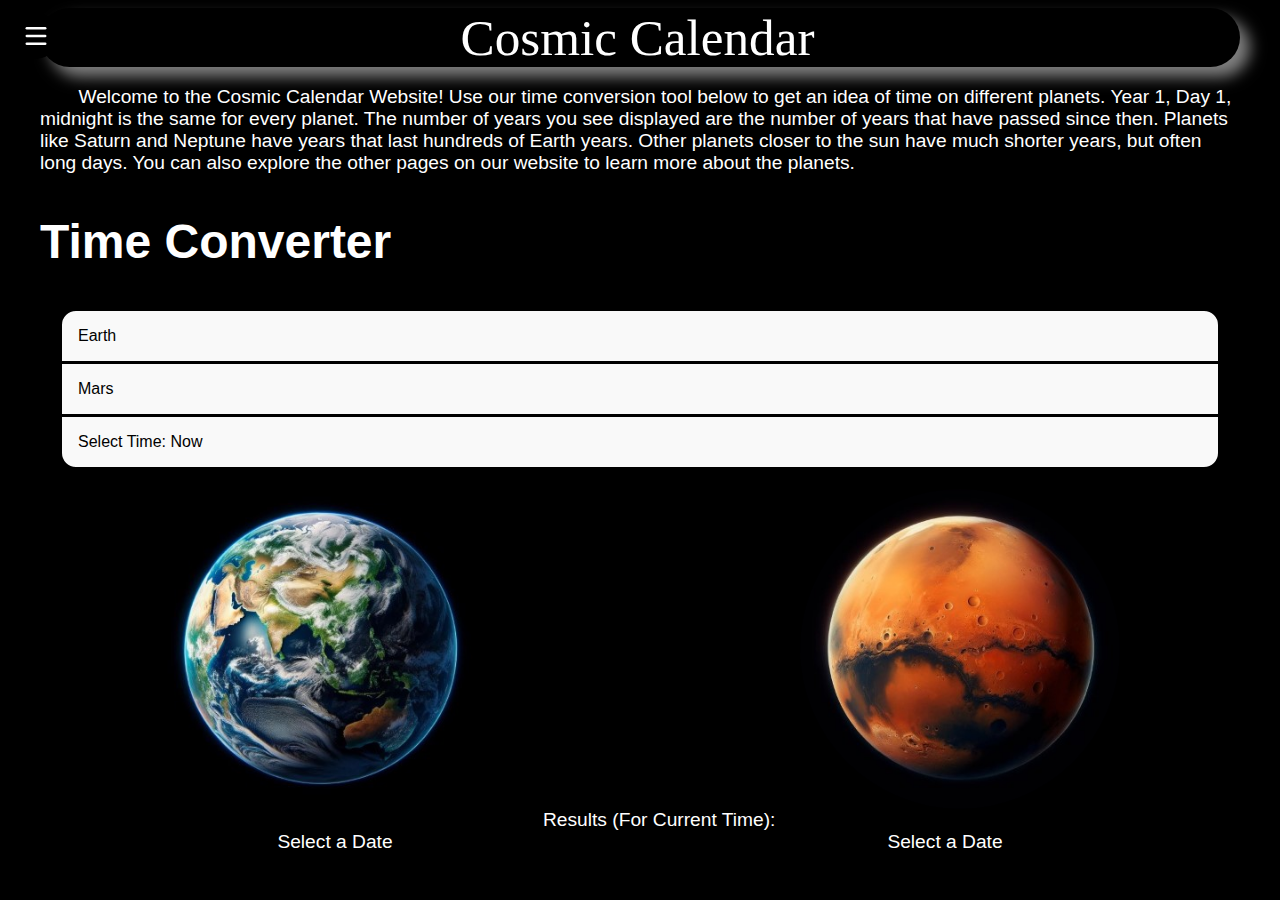
==== index.html @ 589121d9 "Fixed some CSS on index" ====
<!DOCTYPE html>
<html>

<head>
    <meta charset="utf-8">
    <title>Cosmic Calendar</title>
    <meta name="description" content="What a lovely website">
    <meta name="viewport" content="width=device-width, initial-scale=1">
    <link rel="stylesheet" href="src/css/styles.css">
    <link rel="stylesheet" href="src/css/index.css">
    <link href="src/assets/img/favicon.png" rel="icon">
</head>

<body>

    <div class="navbar" id="navbar">
        <svg class="hamRotate180 ham hamburger" id="hamburger" viewBox="0 0 100 100" width="80"
            onclick="this.classList.toggle('active')">
            <path class="line top"
                d="m 30,33 h 40 c 0,0 8.5,-0.68551 8.5,10.375 0,8.292653 -6.122707,9.002293 -8.5,6.625 l -11.071429,-11.071429" />
            <path class="line middle" d="m 70,50 h -40" />
            <path class="line bottom"
                d="m 30,67 h 40 c 0,0 8.5,0.68551 8.5,-10.375 0,-8.292653 -6.122707,-9.002293 -8.5,-6.625 l -11.071429,11.071429" />
        </svg>
        <ul class="menu" id="menu">
            <li><a href="src/pages/about-us.html">About Us</a></li>
            <li><a href="src/pages/Dash.html">Dashboard</a></li>
            <li><a href="src/pages/planet-history.html">Planet History</a></li>
        </ul>
    </div>

    <div class="title">
        Cosmic Calendar
    </div>

    <div class="info">
        <p>
            Welcome to the Cosmic Calendar Website! Use our time conversion tool below to get an idea of time on
            different planets. Year 1, Day 1, midnight is the same for every planet. The number of years you see
            displayed are the number of years that have passed since then. Planets like Saturn and Neptune have years
            that last hundreds of Earth years. Other planets closer to the sun have much shorter years, but often long
            days. You can also explore the other pages on our website to learn more about the planets.
        </p>
    </div>

    <h2 class="headers">Time Converter</h2>
    <div class="convertform">
        <div class="dropdown-container" id="dropdown-container1">
            <button class="dropdown-button" id="dropdownbtn1">Select Planet 1</button>
        </div>
        <div class="dropdown-container" id="dropdown-container2">
            <button class="dropdown-button" id="dropdownbtn2">Select Planet 2</button>
        </div>
        <div class="dropdown-container" id="dropdown-container3">
            <button class="dropdown-button" id="dropdownbtn3">Select Time: Now</button>
        </div>
    </div>

    <div class="planet-pics">
        <img src="./assets/planet_pictures/earth.png" alt="earth" class="planet-image" id="planetpic1">
        <img src="./assets/planet_pictures/earth.png" alt="earth" class="planet-image" id="planetpic2">
    </div>
    
    <div class="info center-text">Results (For Current Time):</div>
    <div class="results dropdown-container" id="results">
        <div class="info-notab" id="result1">Select a Date</div>
        <div class="info-notab" id="result2">Select a Date</div>
    </div>


    <div id="dropdown-content1" class="dropdown-modal">
        <div class="dropdown-content">
            <img src="./src/assets/planet pictures/mercury.png" alt="">
            <label>Mercury</label>
        </div>
        <div class="dropdown-content">
            <img src="./src/assets/planet pictures/venus.png" alt="">
            <label>Venus</label>
        </div>
        <div class="dropdown-content">
            <img src="./src/assets/planet pictures/earth.png" alt="">
            <label>Earth</label>
        </div>
        <div class="dropdown-content">
            <img src="./src/assets/planet pictures/mars.png" alt="">
            <label>Mars</label>
        </div>
        <div class="dropdown-content">
            <img src="./src/assets/planet pictures/jupiter.png" alt="">
            <label>Jupiter</label>
        </div>
        <div class="dropdown-content">
            <img src="./src/assets/planet pictures/saturn.png" alt="">
            <label>Saturn</label>
        </div>
        <div class="dropdown-content">
            <img src="./src/assets/planet pictures/uranus.png" alt="">
            <label>Uranus</label>
        </div>
        <div class="dropdown-content">
            <img src="./src/assets/planet pictures/venus.png" alt="">
            <label>neptune</label>
        </div>
        
    </div>
    <div id="dropdown-content2" class="dropdown-modal">
        <div class="dropdown-content">
            <img src="./src/assets/planet pictures/mercury.png" alt="">
            <label>Mercury</label>
        </div>
        <div class="dropdown-content">
            <img src="./src/assets/planet pictures/venus.png" alt="">
            <label>Venus</label>
        </div>
        <div class="dropdown-content">
            <img src="./src/assets/planet pictures/earth.png" alt="">
            <label>Earth</label>
        </div>
        <div class="dropdown-content">
            <img src="./src/assets/planet pictures/mars.png" alt="">
            <label>Mars</label>
        </div>
        <div class="dropdown-content">
            <img src="./src/assets/planet pictures/jupiter.png" alt="">
            <label>Jupiter</label>
        </div>
        <div class="dropdown-content">
            <img src="./src/assets/planet pictures/saturn.png" alt="">
            <label>Saturn</label>
        </div>
        <div class="dropdown-content">
            <img src="./src/assets/planet pictures/uranus.png" alt="">
            <label>Uranus</label>
        </div>
        <div class="dropdown-content">
            <img src="./src/assets/planet pictures/venus.png" alt="">
            <label>neptune</label>
        </div>
        
    </div>
    <div id="dropdown-content3" class="dropdown-modal">
        <div>
            <button id="now">Now</button>
        </div>
        <div>
            <input type="datetime-local" name="" id="date">
        </div>
        <div>
            <button id="check">&check;</button>
        </div>
    </div>

    <script src="src/js/ConvertForm.js" async defer></script>
    <script src="src/js/main.js" async defer></script>
</body>

</html>
---- src/css/styles.css ----
/*
ROOT STYLESHEET
*/

/*Define Font Families*/

@font-face {
  font-family: "Chopsic";
  src: url("../assets/fonts/Chopsic-K6Dp.ttf") format("truetype");
  font-weight: normal;
  font-style: normal;
  color: white;
}

/*Font Styles*/

body {
  padding-left: 2rem;
  padding-right: 2rem;
  background-color: #000000;
  color: white;
}

h2 {
  font-family: "Trebuchet MS", "Lucida Sans Unicode", "Lucida Grande",
    "Lucida Sans", Arial, sans-serif;
  font-weight: bold;
  font-size: 3rem;
}

.center-text {
  text-align: center;
}

.title {
  font-family: "Chopsic";
  color: white;
  background-color: black;
  font-size: clamp(50px, 4vw, 100px);
  text-align: center;
  padding-left: 10px;
  padding-right: 15px;
  border-radius: 1em;
  box-shadow: 10px 10px 15px 0px gray;
  min-height: 50px;
}

.info {
  font-family: "Trebuchet MS", "Lucida Sans Unicode", "Lucida Grande",
    "Lucida Sans", Arial, sans-serif;
  text-indent: 2em;
  font-size: clamp(12px, 1.5vw, 30px);
  color: white;
}

.info-notab {
  font-family: "Trebuchet MS", "Lucida Sans Unicode", "Lucida Grande",
    "Lucida Sans", Arial, sans-serif;
  font-size: clamp(12px, 1.5vw, 30px);
  color: white;
}

/*Navigation Menu CSS*/

.navbar {
  position: fixed;
  width: 46px;
  margin: clamp(calc(10px - 8px), calc(1vw - 8px), calc(20px - 8px)) 0px 0px
    clamp(calc(10px - 40px), calc(1vw - 40px), calc(20px - 40px));
  transition: width 1s ease-in-out, max-width 1s ease-in-out,
    background-color 0s ease-in-out;
  max-width: 46px;
  overflow: hidden;
  background-color: transparent;
  border-radius: 10em;
  z-index: 200;
}

.navbar.menu-active {
  width: fit-content;
  max-width: 100vw;
  background-color: #000000;
  border-radius: 10em;
}

.hamburger {
  position: absolute;
  background-color: black;
  width: 46px;
  border-radius: 10em;
  cursor: pointer;
  z-index: 202;

  /*Ham to Arrow transition stuff*/
  -webkit-tap-highlight-color: transparent;
  transition: transform 400ms;
  -moz-user-select: none;
  -webkit-user-select: none;
  -ms-user-select: none;
  user-select: none;
}

.hamRotate.active {
  transform: rotate(45deg);
}

.hamRotate180.active {
  transform: rotate(180deg);
}

.line {
  fill: none;
  transition: stroke-dasharray 400ms, stroke-dashoffset 400ms;
  stroke: #fff;
  stroke-width: 5.5;
  stroke-linecap: round;
}
.ham .top {
  stroke-dasharray: 40 82;
}

.ham .bottom {
  stroke-dasharray: 40 82;
}

.ham.active .top {
  stroke-dasharray: 14 82;
  stroke-dashoffset: -72px;
}

.ham.active .bottom {
  stroke-dasharray: 14 82;
  stroke-dashoffset: -72px;
}

.hamburger:hover {
  cursor: pointer;
  filter: invert(100);
}

.menu {
  display: flex;
  list-style: none;
  text-wrap: nowrap;
  text-overflow: clip;
  font-family: "Trebuchet MS", "Lucida Sans Unicode", "Lucida Grande",
    "Lucida Sans", Arial, sans-serif;
  gap: 1rem;
  margin: 14px;
  margin-left: 60px;
  padding: 0;
  z-index: 201;
  transition: transform 1s ease-in-out, visibility 0s;
  transform: translateX(-100%);
  overflow: hidden;
  visibility: hidden;
}

.menu li a {
  color: white;
  text-decoration: none;
}

.menu li a:hover {
  transition: 500ms;
  color: #00bcd4;
}

.menu.active {
  transition: transform 1s ease-in-out, visibility 0s;
  transform: translateX(0);
  visibility: visible;
}

@media screen and (max-width: 800px) {
  
  h2 {
    font-size: 2rem;
  }
  .title {
    font-size: clamp(30px, 3vw, 100px);
    min-height: 0px;
  }
}
---- src/css/index.css ----
/*CONVERT FORM CSS*/
/* Center the heading and form elements */
.convertform {
    display: flex;
    flex-direction: column;
    align-items: center;
    margin: 20px;
}

/* Style the button */
.calc {
    margin: 15px 0;
    padding: 10px 20px;
    font-size: 16px;
    cursor: pointer;
}

/* Custom Dropdown Menu CSS */

.dropdown-button {
  background-color: #f9f9f9;
  color: black;
  padding: 16px;
  font-size: 16px;
  border: none;
  cursor: pointer;
  width: 100%;
  text-align: left;
  border: #000 solid 2px;
}

.dropdown-modal {
  display: none; /* Ensure only one display property is applied */
  grid-template-columns: repeat(3, 1fr);
  gap: 1rem;
  width: 70%;
  top: 25%;
  background-color: rgb(21, 21, 21);
  padding: 5%;
  
  border-radius: 1em;
  left: 50%; /* Center horizontally */
  transform: translateX(-50%); /* Center horizontally */
  position: fixed;
  justify-items: center; /* Center the columns horizontally */
}

.dropdown-content {
  background-color: #000;
  min-width: 60px;
  max-width: 70px;
  border: #fff;
  border-width: 2px;
  box-shadow: 0px 8px 16px 0px rgba(0,0,0,0.2);
  z-index: 1;
  /* grid-template-columns: repeat(3, 1fr); */
  padding: 1rem;
  border-radius: 15%;

  /* Position the stuff inside the dropdown content in the center */
  display: flex;
  flex-direction: column;
  justify-content: center;
  align-items: center;
  gap: 1rem;
  text-align: center;
  margin: 0;
  transition:0.2s;
}

.dropdown-content img {
  width: 50px;
  height: 50px;
  border-radius: 50%;
}

.dropdown-content:hover {
  transform: scale(1.1);
  border-color: #00bcd4;
  border-width: 2px;
  border-style: solid;
}

.dropdown-content label {
  margin: -10px;
  color: white;
    
}

.planet-image {
  width: 100%;
  height: 100%;
  border-radius: 50%;

}

.planet-pics {
  display: flex;
  /* space between the images */
  justify-content: space-between;
  padding-left: 10%;
  padding-right:10%;
}

#dropdownbtn1 {
  border-radius: 1em 1em 0 0;
  border-bottom: 1px solid black; 
  transition:0.2s;
}

#dropdownbtn1:hover {
  border-radius:0px;
}

#dropdown-content3 {
  display: none;
}

/*
#dropdownbtn2:hover {
  border-radius:0px;
}

*/

#dropdownbtn3 {
  border-radius: 0 0 1em 1em;
  border-top: 1px solid black;
  transition:0.2s;
}

#dropdownbtn3:hover {
  border-radius:0px;
}

/* Layout for the dropdowns */
.dropdown-container {
    position: relative;
    display: flex;
    justify-content: space-around; /* Spread dropdowns equally */
    width: 100%; /* Ensure dropdowns take full width */
    gap: 20px;
}

/* Ensure each dropdown is aligned properly */
.dropdown-container div {
    display: flex;
    flex-direction: column;
    align-items: center;
}

/* Style the images */
#planetpic1, #planetpic2 {
    width: 25vw;
}

/* Media query for smaller screens */
@media screen and (max-width: 800px) {
    /* Stack the dropdowns in one column */
    .dropdown-container {
        flex-direction: column;
        align-items: center;
        gap: 15px; /* Adjust the gap for stacked items */
    }

    #planetpic1, #planetpic2 {
        width: 60vw; /* Adjust image size for small screens */
    }
}
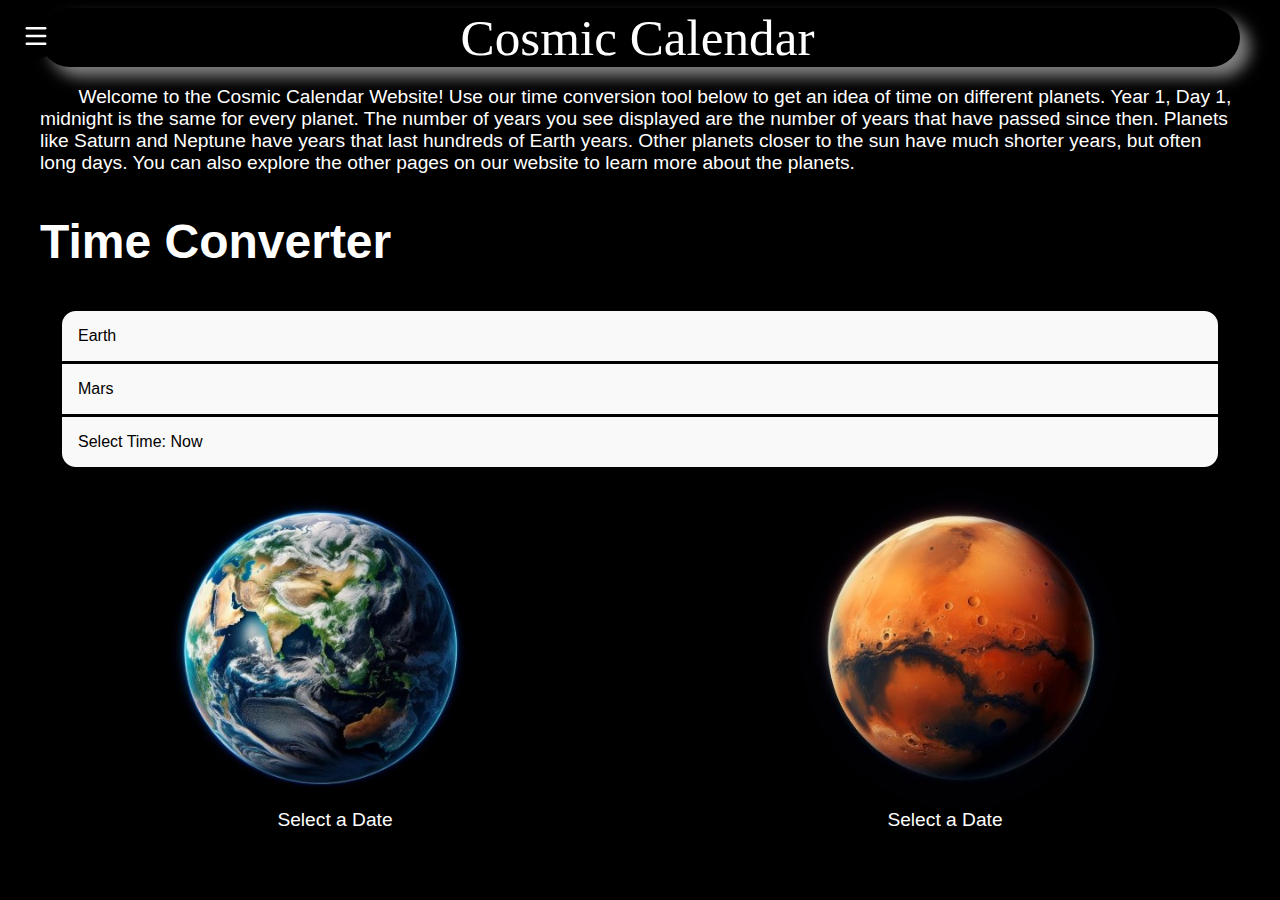
==== commit d0e32d5f: "fixed Neptune name and image" ====
--- a/index.html
+++ b/index.html
@@ -61,7 +61,6 @@
         <img src="./assets/planet_pictures/earth.png" alt="earth" class="planet-image" id="planetpic2">
     </div>
     
-    <div class="info center-text">Results (For Current Time):</div>
     <div class="results dropdown-container" id="results">
         <div class="info-notab" id="result1">Select a Date</div>
         <div class="info-notab" id="result2">Select a Date</div>
@@ -98,8 +97,8 @@
             <label>Uranus</label>
         </div>
         <div class="dropdown-content">
-            <img src="./src/assets/planet pictures/venus.png" alt="">
-            <label>neptune</label>
+            <img src="./src/assets/planet pictures/neptune.png" alt="">
+            <label>Neptune</label>
         </div>
         
     </div>
@@ -133,8 +132,8 @@
             <label>Uranus</label>
         </div>
         <div class="dropdown-content">
-            <img src="./src/assets/planet pictures/venus.png" alt="">
-            <label>neptune</label>
+            <img src="./src/assets/planet pictures/neptune.png" alt="">
+            <label>Neptune</label>
         </div>
         
     </div>
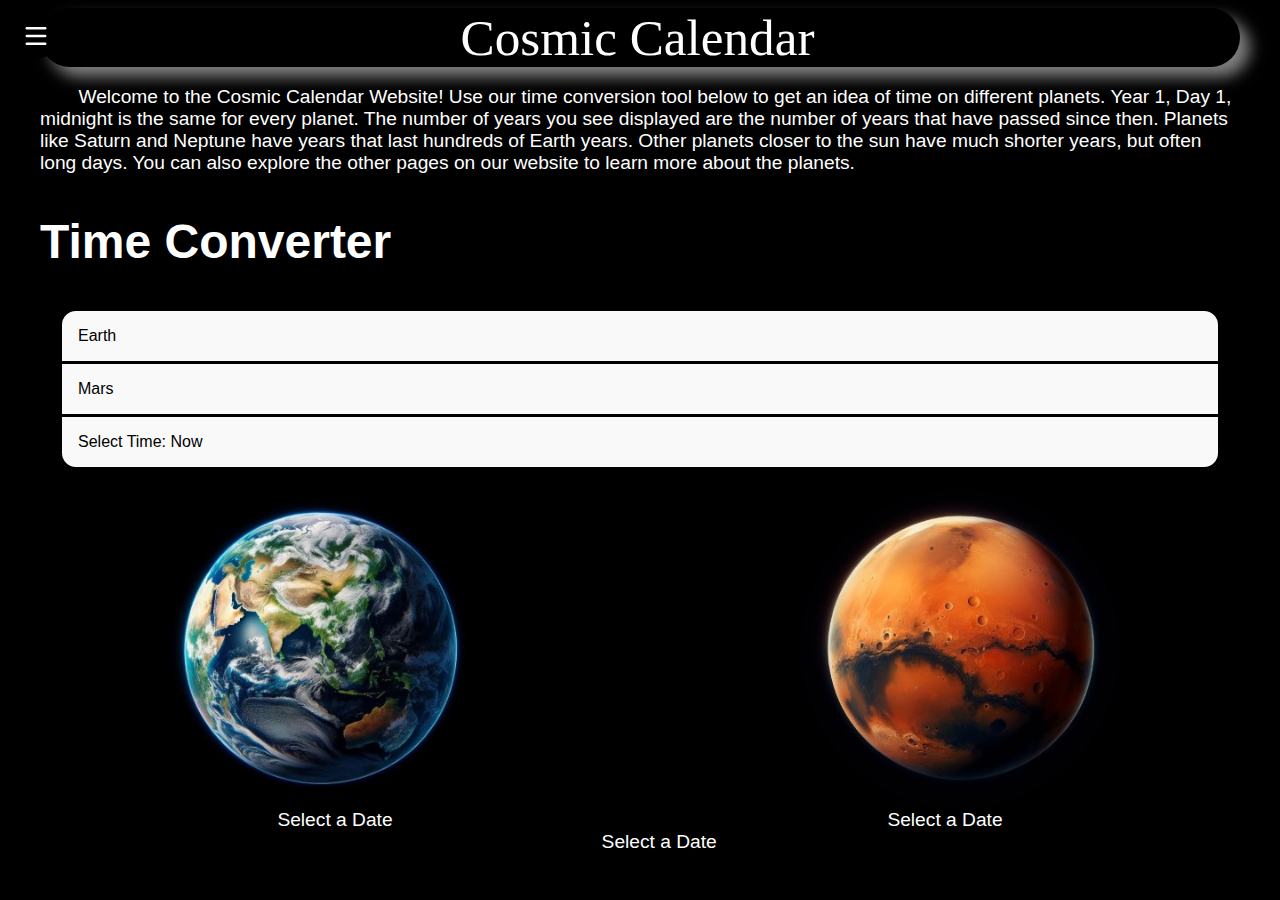
==== commit 4ce47bb4: "worked on distance calculations" ====
--- a/index.html
+++ b/index.html
@@ -65,6 +65,9 @@
         <div class="info-notab" id="result1">Select a Date</div>
         <div class="info-notab" id="result2">Select a Date</div>
     </div>
+    <div class="info center-text" id="distance">
+        Select a Date
+    </div>
 
 
     <div id="dropdown-content1" class="dropdown-modal">
@@ -97,8 +100,8 @@
             <label>Uranus</label>
         </div>
         <div class="dropdown-content">
-            <img src="./src/assets/planet pictures/neptune.png" alt="">
-            <label>Neptune</label>
+            <img src="./src/assets/planet pictures/venus.png" alt="">
+            <label>neptune</label>
         </div>
         
     </div>
@@ -132,8 +135,8 @@
             <label>Uranus</label>
         </div>
         <div class="dropdown-content">
-            <img src="./src/assets/planet pictures/neptune.png" alt="">
-            <label>Neptune</label>
+            <img src="./src/assets/planet pictures/venus.png" alt="">
+            <label>neptune</label>
         </div>
         
     </div>
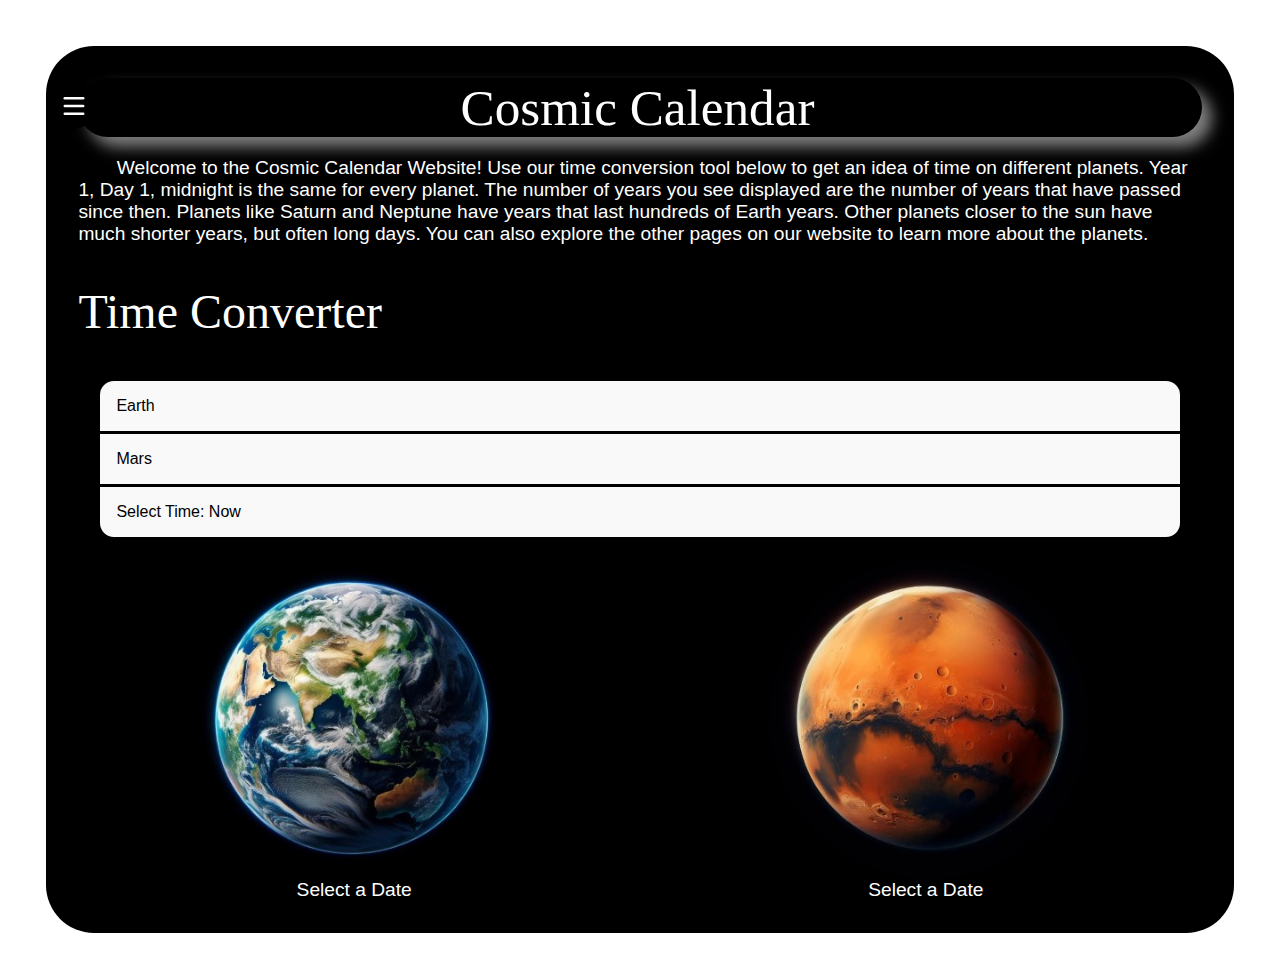
==== commit 7c380806: "Merge pull request #35 from MagicPotato854/WIP" ====
--- a/index.html
+++ b/index.html
@@ -60,17 +60,17 @@
         <img src="./assets/planet_pictures/earth.png" alt="earth" class="planet-image" id="planetpic1">
         <img src="./assets/planet_pictures/earth.png" alt="earth" class="planet-image" id="planetpic2">
     </div>
-    
+
     <div class="results dropdown-container" id="results">
         <div class="info-notab" id="result1">Select a Date</div>
         <div class="info-notab" id="result2">Select a Date</div>
     </div>
-    <div class="info center-text" id="distance">
-        Select a Date
-    </div>
 
 
     <div id="dropdown-content1" class="dropdown-modal">
+
+        <div class="dropdown-header">Planets</div>
+
         <div class="dropdown-content">
             <img src="./src/assets/planet pictures/mercury.png" alt="">
             <label>Mercury</label>
@@ -100,12 +100,41 @@
             <label>Uranus</label>
         </div>
         <div class="dropdown-content">
-            <img src="./src/assets/planet pictures/venus.png" alt="">
-            <label>neptune</label>
-        </div>
-        
+            <img src="./src/assets/planet pictures/neptune.png" alt="">
+            <label>Neptune</label>
+        </div>
+
+        <div class="dropdown-header">Dwarf Planets</div>
+
+        <div class="dropdown-content">
+            <img src="./src/assets/planet pictures/pluto.png" alt="">
+            <label>Pluto</label>
+        </div>
+        <div class="dropdown-content">
+            <img src="./src/assets/planet pictures/makemake.png" alt="">
+            <label>Makemake</label>
+        </div>
+
+        <div class="dropdown-header">Moons</div>
+
+        <div class="dropdown-content">
+            <img src="./src/assets/planet pictures/moon.png" alt="">
+            <label>Moon</label>
+        </div>
+        <div class="dropdown-content">
+            <img src="./src/assets/planet pictures/europa.png" alt="">
+            <label>Europa</label>
+        </div>
+        <div class="dropdown-content">
+            <img src="./src/assets/planet pictures/titan.png" alt="">
+            <label>Titan</label>
+        </div>
+
     </div>
     <div id="dropdown-content2" class="dropdown-modal">
+
+        <div class="dropdown-header">Planets</div>
+
         <div class="dropdown-content">
             <img src="./src/assets/planet pictures/mercury.png" alt="">
             <label>Mercury</label>
@@ -135,10 +164,36 @@
             <label>Uranus</label>
         </div>
         <div class="dropdown-content">
-            <img src="./src/assets/planet pictures/venus.png" alt="">
-            <label>neptune</label>
-        </div>
+            <img src="./src/assets/planet pictures/neptune.png" alt="">
+            <label>Neptune</label>
+        </div>
+
+        <div class="dropdown-header">Dwarf Planets</div>
+
+        <div class="dropdown-content">
+            <img src="./src/assets/planet pictures/pluto.png" alt="">
+            <label>Pluto</label>
+        </div>
+        <div class="dropdown-content">
+            <img src="./src/assets/planet pictures/makemake.png" alt="">
+            <label>Makemake</label>
+        </div>
+
+        <div class="dropdown-header">Moons</div>
         
+        <div class="dropdown-content">
+            <img src="./src/assets/planet pictures/moon.png" alt="">
+            <label>Moon</label>
+        </div>
+        <div class="dropdown-content">
+            <img src="./src/assets/planet pictures/europa.png" alt="">
+            <label>Europa</label>
+        </div>
+        <div class="dropdown-content">
+            <img src="./src/assets/planet pictures/titan.png" alt="">
+            <label>Titan</label>
+        </div>
+
     </div>
     <div id="dropdown-content3" class="dropdown-modal">
         <div>
@@ -156,4 +211,4 @@
     <script src="src/js/main.js" async defer></script>
 </body>
 
-</html>
+</html>--- a/src/css/styles.css
+++ b/src/css/styles.css
@@ -14,17 +14,24 @@
 
 /*Font Styles*/
 
+html {
+  margin: 3vw;
+  background-image: url("../assets/img/kai-pilger-space-unsplash-darkened.jpg"); /* Replace with your image path */
+  background-attachment: fixed;
+  background-size: cover;
+  background-position: center;
+}
+
 body {
-  padding-left: 2rem;
-  padding-right: 2rem;
+  padding: 2rem;
+  border-radius: 3em;
   background-color: #000000;
   color: white;
 }
 
 h2 {
-  font-family: "Trebuchet MS", "Lucida Sans Unicode", "Lucida Grande",
-    "Lucida Sans", Arial, sans-serif;
-  font-weight: bold;
+  font-family: "Chopsic";
+  font-weight: normal;
   font-size: 3rem;
 }
 
--- a/src/css/index.css
+++ b/src/css/index.css
@@ -1,119 +1,124 @@
 /*CONVERT FORM CSS*/
 /* Center the heading and form elements */
 .convertform {
-    display: flex;
-    flex-direction: column;
-    align-items: center;
-    margin: 20px;
+	display: flex;
+	flex-direction: column;
+	align-items: center;
+	margin: 20px;
 }
 
 /* Style the button */
 .calc {
-    margin: 15px 0;
-    padding: 10px 20px;
-    font-size: 16px;
-    cursor: pointer;
+	margin: 15px 0;
+	padding: 10px 20px;
+	font-size: 16px;
+	cursor: pointer;
 }
 
 /* Custom Dropdown Menu CSS */
 
 .dropdown-button {
-  background-color: #f9f9f9;
-  color: black;
-  padding: 16px;
-  font-size: 16px;
-  border: none;
-  cursor: pointer;
-  width: 100%;
-  text-align: left;
-  border: #000 solid 2px;
+	background-color: #f9f9f9;
+	color: black;
+	padding: 16px;
+	font-size: 16px;
+	border: none;
+	cursor: pointer;
+	width: 100%;
+	text-align: left;
+	border: #000 solid 2px;
 }
 
 .dropdown-modal {
-  display: none; /* Ensure only one display property is applied */
-  grid-template-columns: repeat(3, 1fr);
-  gap: 1rem;
-  width: 70%;
-  top: 25%;
-  background-color: rgb(21, 21, 21);
-  padding: 5%;
-  
-  border-radius: 1em;
-  left: 50%; /* Center horizontally */
-  transform: translateX(-50%); /* Center horizontally */
-  position: fixed;
-  justify-items: center; /* Center the columns horizontally */
+	display: none;
+	grid-template-columns: repeat(auto-fit, minmax(calc(10vw + 25px), 1fr));
+	gap: 1rem;
+	width: 70%;
+	top: 25%;
+	background-color: rgb(21, 21, 21);
+	padding: 5%;
+	border-radius: 1em;
+	left: 50%;
+	transform: translateX(-50%);
+	position: fixed;
+	justify-items: center;
+	max-height: 50vh; /* Ensures the dropdown doesn't exceed the viewport height */
+	overflow-y: auto; /* Adds a vertical scrollbar if needed */
 }
 
 .dropdown-content {
-  background-color: #000;
-  min-width: 60px;
-  max-width: 70px;
-  border: #fff;
-  border-width: 2px;
-  box-shadow: 0px 8px 16px 0px rgba(0,0,0,0.2);
-  z-index: 1;
-  /* grid-template-columns: repeat(3, 1fr); */
-  padding: 1rem;
-  border-radius: 15%;
-
-  /* Position the stuff inside the dropdown content in the center */
-  display: flex;
-  flex-direction: column;
-  justify-content: center;
-  align-items: center;
-  gap: 1rem;
-  text-align: center;
-  margin: 0;
-  transition:0.2s;
+	background-color: #000;
+	min-width: 60px;
+	min-height: 60px;
+	width: 10vw;
+	height: 10vw;
+	border: #fff;
+	border-width: 2px;
+	box-shadow: 0px 8px 16px 0px rgba(0, 0, 0, 0.2);
+	z-index: 1;
+	/* grid-template-columns: repeat(3, 1fr); */
+	padding: 1rem;
+	border-radius: 15%;
+
+	/* Position the stuff inside the dropdown content in the center */
+	display: flex;
+	flex-direction: column;
+	justify-content: center;
+	align-items: center;
+	gap: 1rem;
+	text-align: center;
+	margin: 0;
+	transition: 0.2s;
 }
 
 .dropdown-content img {
-  width: 50px;
-  height: 50px;
-  border-radius: 50%;
+	margin: -10px;
+	width: 100%;
+	height: 100%;
+	border-radius: 10%;
 }
 
 .dropdown-content:hover {
-  transform: scale(1.1);
-  border-color: #00bcd4;
-  border-width: 2px;
-  border-style: solid;
+	transform: scale(1.1);
+	border-color: #00bcd4;
+	border-width: 2px;
+	border-style: solid;
 }
 
 .dropdown-content label {
-  margin: -10px;
-  color: white;
-    
+	font-family:'Trebuchet MS', 'Lucida Sans Unicode', 'Lucida Grande', 'Lucida Sans', Arial, sans-serif;
+	margin: -10px;
+	color: white;
+
 }
 
 .planet-image {
-  width: 100%;
-  height: 100%;
-  border-radius: 50%;
+	width: 100%;
+	height: 100%;
+	border-radius: 50%;
 
 }
 
 .planet-pics {
-  display: flex;
-  /* space between the images */
-  justify-content: space-between;
-  padding-left: 10%;
-  padding-right:10%;
+	display: flex;
+	/* space between the images */
+	justify-content: space-between;
+	padding-left: 10%;
+	padding-right: 10%;
 }
 
 #dropdownbtn1 {
-  border-radius: 1em 1em 0 0;
-  border-bottom: 1px solid black; 
-  transition:0.2s;
+	border-radius: 1em 1em 0 0;
+	border-bottom: 1px solid black;
+	transition: 0.2s;
 }
 
 #dropdownbtn1:hover {
-  border-radius:0px;
+	border-radius: 0px;
 }
 
 #dropdown-content3 {
-  display: none;
+	display: none;
 }
 
 /*
@@ -124,46 +129,86 @@
 */
 
 #dropdownbtn3 {
-  border-radius: 0 0 1em 1em;
-  border-top: 1px solid black;
-  transition:0.2s;
+	border-radius: 0 0 1em 1em;
+	border-top: 1px solid black;
+	transition: 0.2s;
 }
 
 #dropdownbtn3:hover {
-  border-radius:0px;
+	border-radius: 0px;
 }
 
 /* Layout for the dropdowns */
 .dropdown-container {
-    position: relative;
-    display: flex;
-    justify-content: space-around; /* Spread dropdowns equally */
-    width: 100%; /* Ensure dropdowns take full width */
-    gap: 20px;
+	position: relative;
+	display: flex;
+	justify-content: space-around;
+	/* Spread dropdowns equally */
+	width: 100%;
+	/* Ensure dropdowns take full width */
+	gap: 20px;
+}
+
+/* Add headers for the dropdown */
+.dropdown-header {
+	font-family: "Chopsic";
+	font-size: 2rem;
+	padding: 2rem;
+	grid-column: 1 / -1;
+	text-align: center;
+	width: 100%;
 }
 
 /* Ensure each dropdown is aligned properly */
 .dropdown-container div {
-    display: flex;
-    flex-direction: column;
-    align-items: center;
+	display: flex;
+	flex-direction: column;
+	align-items: center;
 }
 
 /* Style the images */
-#planetpic1, #planetpic2 {
-    width: 25vw;
+#planetpic1,
+#planetpic2 {
+	width: 25vw;
 }
 
 /* Media query for smaller screens */
 @media screen and (max-width: 800px) {
-    /* Stack the dropdowns in one column */
-    .dropdown-container {
-        flex-direction: column;
-        align-items: center;
-        gap: 15px; /* Adjust the gap for stacked items */
-    }
-
-    #planetpic1, #planetpic2 {
-        width: 60vw; /* Adjust image size for small screens */
-    }
+
+	/* Stack the dropdowns in one column */
+	.dropdown-container {
+		flex-direction: column;
+		align-items: center;
+		gap: 15px;
+		/* Adjust the gap for stacked items */
+	}
+
+	#planetpic1,
+	#planetpic2 {
+		width: 60vw;
+		/* Adjust image size for small screens */
+	}
+
+	.planet-pics {
+		flex-direction: column;
+		/* Stack the images */
+		align-items: center;
+		/* Center the images horizontally */
+		padding-left: 0;
+		/* Remove padding */
+		padding-right: 0;
+	}
+
+	.results.dropdown-container {
+		flex-direction: column;
+		/* Stack the results */
+		align-items: center;
+		/* Center the results horizontally */
+	}
+
+	#result1,
+	#result2 {
+		text-align: center;
+		/* Center the text within the result divs */
+	}
 }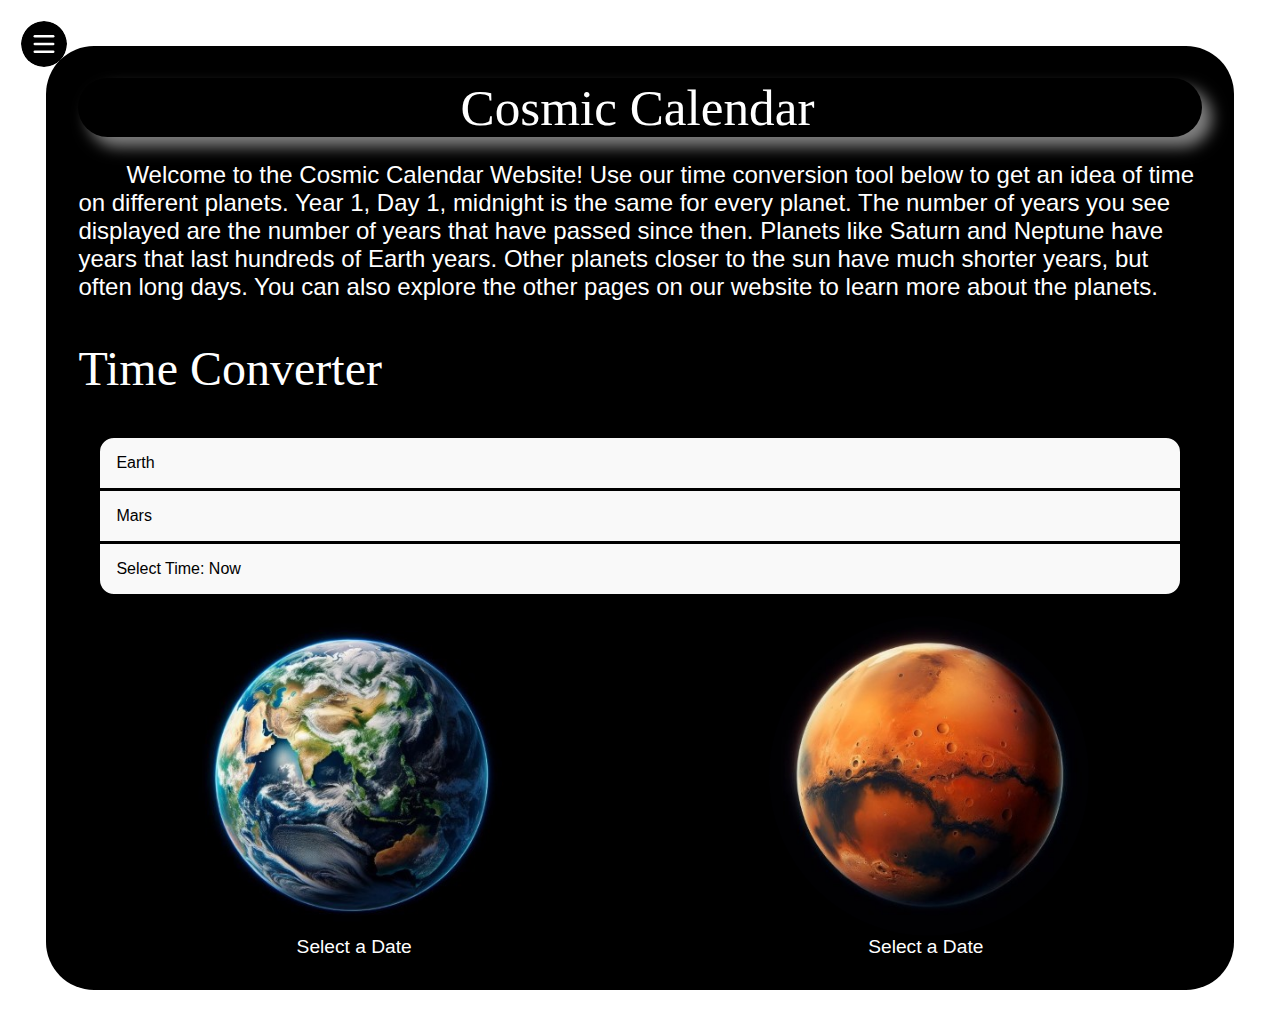
==== commit f91eead9: "Added 3 asteroids - moved menu" ====
--- a/index.html
+++ b/index.html
@@ -68,7 +68,7 @@
 
 
     <div id="dropdown-content1" class="dropdown-modal">
-
+        <!--PLANETS-->
         <div class="dropdown-header">Planets</div>
 
         <div class="dropdown-content">
@@ -104,6 +104,7 @@
             <label>Neptune</label>
         </div>
 
+        <!--DWARFT PLANETS-->
         <div class="dropdown-header">Dwarf Planets</div>
 
         <div class="dropdown-content">
@@ -115,6 +116,7 @@
             <label>Makemake</label>
         </div>
 
+        <!--MOONS-->
         <div class="dropdown-header">Moons</div>
 
         <div class="dropdown-content">
@@ -130,11 +132,27 @@
             <label>Titan</label>
         </div>
 
-    </div>
+        <!--ASTEROIDS-->
+        <div class="dropdown-header">Asteroids</div>
+
+        <div class="dropdown-content">
+            <img src="./src/assets/planet pictures/ceres.png" alt="">
+            <label>Ceres</label>
+        </div>
+        <div class="dropdown-content">
+            <img src="./src/assets/planet pictures/vesta.png" alt="">
+            <label>Vesta</label>
+        </div>
+        <div class="dropdown-content">
+            <img src="./src/assets/planet pictures/pallas.png" alt="">
+            <label>Pallas</label>
+        </div>
+    </div>
+
     <div id="dropdown-content2" class="dropdown-modal">
-
+        <!--PLANETS-->
         <div class="dropdown-header">Planets</div>
-
+    
         <div class="dropdown-content">
             <img src="./src/assets/planet pictures/mercury.png" alt="">
             <label>Mercury</label>
@@ -167,9 +185,10 @@
             <img src="./src/assets/planet pictures/neptune.png" alt="">
             <label>Neptune</label>
         </div>
-
+    
+        <!--DWARFT PLANETS-->
         <div class="dropdown-header">Dwarf Planets</div>
-
+    
         <div class="dropdown-content">
             <img src="./src/assets/planet pictures/pluto.png" alt="">
             <label>Pluto</label>
@@ -178,9 +197,10 @@
             <img src="./src/assets/planet pictures/makemake.png" alt="">
             <label>Makemake</label>
         </div>
-
+    
+        <!--MOONS-->
         <div class="dropdown-header">Moons</div>
-        
+    
         <div class="dropdown-content">
             <img src="./src/assets/planet pictures/moon.png" alt="">
             <label>Moon</label>
@@ -193,17 +213,34 @@
             <img src="./src/assets/planet pictures/titan.png" alt="">
             <label>Titan</label>
         </div>
+    
+        <!--ASTEROIDS-->
+        <div class="dropdown-header">Asteroids</div>
+    
+        <div class="dropdown-content">
+            <img src="./src/assets/planet pictures/ceres.png" alt="">
+            <label>Ceres</label>
+        </div>
+        <div class="dropdown-content">
+            <img src="./src/assets/planet pictures/vesta.png" alt="">
+            <label>Vesta</label>
+        </div>
+        <div class="dropdown-content">
+            <img src="./src/assets/planet pictures/pallas.png" alt="">
+            <label>Pallas</label>
+        </div>
+    </div>
 
     </div>
     <div id="dropdown-content3" class="dropdown-modal">
         <div>
-            <button id="now">Now</button>
+            <button class="clicker" id="now">Now</button>
+        </div>
+        <div class="datebox">
+            <input type="datetime-local" name="" id="date">
         </div>
         <div>
-            <input type="datetime-local" name="" id="date">
-        </div>
-        <div>
-            <button id="check">&check;</button>
+            <button class="clicker" id="check">&check;</button>
         </div>
     </div>
 
--- a/src/css/styles.css
+++ b/src/css/styles.css
@@ -56,7 +56,7 @@
   font-family: "Trebuchet MS", "Lucida Sans Unicode", "Lucida Grande",
     "Lucida Sans", Arial, sans-serif;
   text-indent: 2em;
-  font-size: clamp(12px, 1.5vw, 30px);
+  font-size: clamp(24px, 1.5vw, 100px);
   color: white;
 }
 
@@ -67,13 +67,54 @@
   color: white;
 }
 
+/*Button Styles*/
+
+.clicker {
+  cursor: pointer;
+  color: black;
+  font-weight: bold;
+  background-color: #f9f9f9;
+  padding: 10px;
+  border-style: hidden;
+  border-radius: .5em;
+  transition: 250ms;
+  box-shadow: 0px 0px 10px #f9f9f9;
+}
+
+.clicker:hover {
+  background: #131313;
+  color: #09f;
+  text-shadow: 0px 0px 10px #09f;
+  box-shadow: 0px 0px 10px #09f;
+}
+
+.datebox {
+  display:flex;
+  flex-direction: column;
+  align-items: flex-start;
+  gap: 20px;
+  height: auto;
+  padding:10px;
+  border-radius: 7px;
+  background-color: rgba(255,255,255,1);
+  box-shadow: 0px 0px 10px #f9f9f9;
+}
+
+.datebox input {
+  padding: 5px;
+  border-radius: 5px;
+  border: 1px solid black;
+}
+
 /*Navigation Menu CSS*/
 
 .navbar {
   position: fixed;
   width: 46px;
+  /*
   margin: clamp(calc(10px - 8px), calc(1vw - 8px), calc(20px - 8px)) 0px 0px
-    clamp(calc(10px - 40px), calc(1vw - 40px), calc(20px - 40px));
+    clamp(calc(10px - 40px), calc(1vw - 40px), calc(20px - 40px));*/
+  margin: calc(-2vw - 2rem);
   transition: width 1s ease-in-out, max-width 1s ease-in-out,
     background-color 0s ease-in-out;
   max-width: 46px;
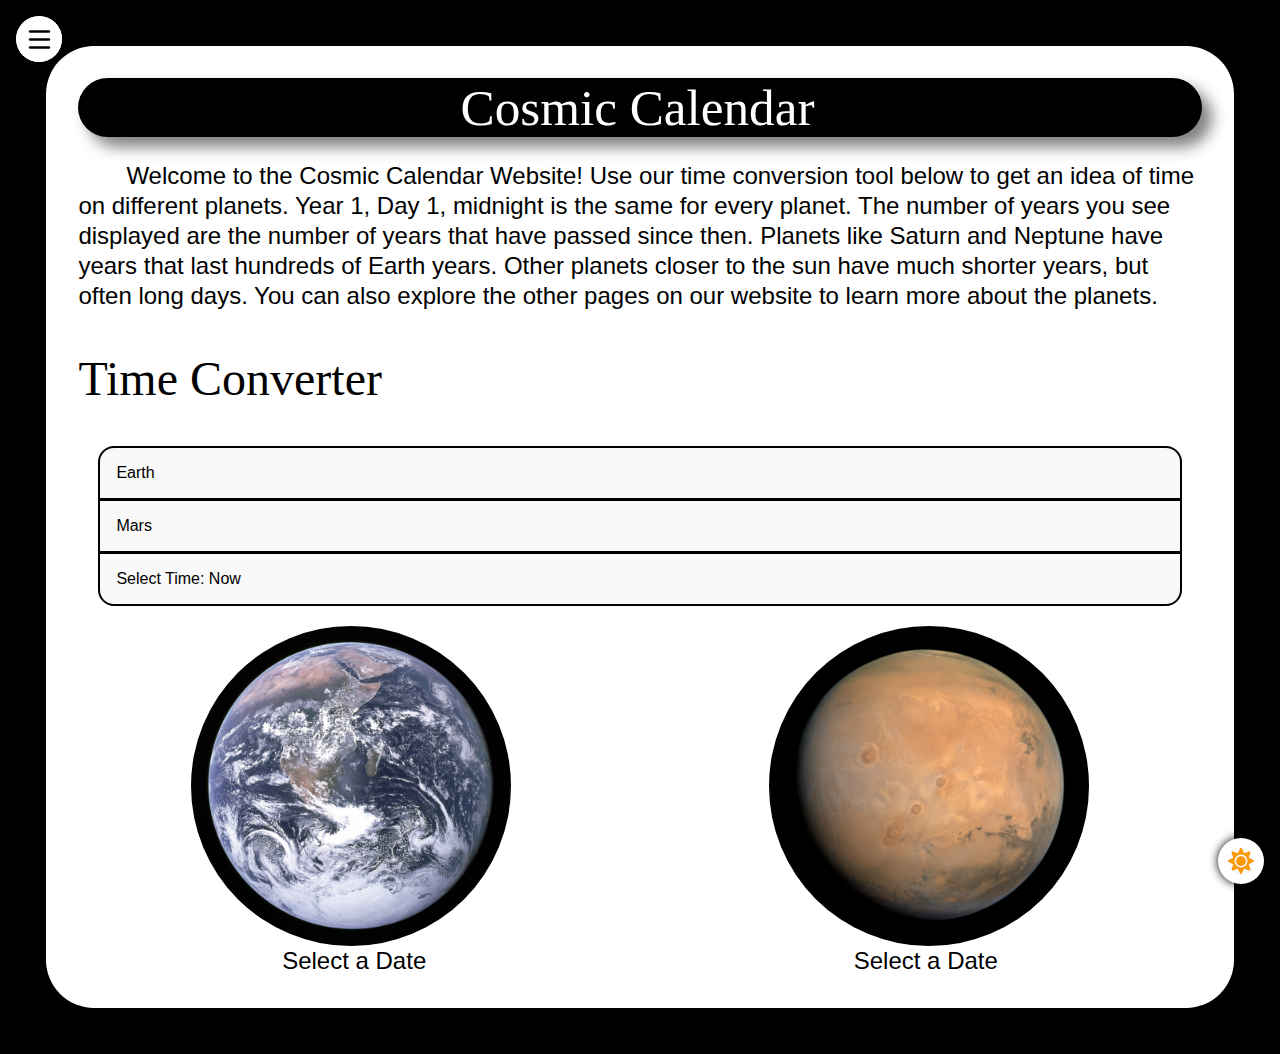
==== commit b2158784: "Themes!!!" ====
--- a/index.html
+++ b/index.html
@@ -13,6 +13,7 @@
 
 <body>
 
+    <!--NAVIGATION-->
     <div class="navbar" id="navbar">
         <svg class="hamRotate180 ham hamburger" id="hamburger" viewBox="0 0 100 100" width="80"
             onclick="this.classList.toggle('active')">
@@ -28,12 +29,23 @@
             <li><a href="src/pages/planet-history.html">Planet History</a></li>
         </ul>
     </div>
-
+    <div class="theme-toggle" id="theme-toggle">
+        <svg viewBox="0 0 512 512" title="sun" class="sun">
+            <path
+                d="M256 160c-52.9 0-96 43.1-96 96s43.1 96 96 96 96-43.1 96-96-43.1-96-96-96zm246.4 80.5l-94.7-47.3 33.5-100.4c4.5-13.6-8.4-26.5-21.9-21.9l-100.4 33.5-47.4-94.8c-6.4-12.8-24.6-12.8-31 0l-47.3 94.7L92.7 70.8c-13.6-4.5-26.5 8.4-21.9 21.9l33.5 100.4-94.7 47.4c-12.8 6.4-12.8 24.6 0 31l94.7 47.3-33.5 100.5c-4.5 13.6 8.4 26.5 21.9 21.9l100.4-33.5 47.3 94.7c6.4 12.8 24.6 12.8 31 0l47.3-94.7 100.4 33.5c13.6 4.5 26.5-8.4 21.9-21.9l-33.5-100.4 94.7-47.3c13-6.5 13-24.7.2-31.1zm-155.9 106c-49.9 49.9-131.1 49.9-181 0-49.9-49.9-49.9-131.1 0-181 49.9-49.9 131.1-49.9 181 0 49.9 49.9 49.9 131.1 0 181z" />
+        </svg>
+        <svg viewBox="0 0 512 512" title="moon" class="moon">
+            <path
+                d="M283.211 512c78.962 0 151.079-35.925 198.857-94.792 7.068-8.708-.639-21.43-11.562-19.35-124.203 23.654-238.262-71.576-238.262-196.954 0-72.222 38.662-138.635 101.498-174.394 9.686-5.512 7.25-20.197-3.756-22.23A258.156 258.156 0 0 0 283.211 0c-141.309 0-256 114.511-256 256 0 141.309 114.511 256 256 256z" />
+        </svg>
+    </div>
+
+    <!--MAIN PAGE-->
     <div class="title">
         Cosmic Calendar
     </div>
 
-    <div class="info">
+    <div class="info tab">
         <p>
             Welcome to the Cosmic Calendar Website! Use our time conversion tool below to get an idea of time on
             different planets. Year 1, Day 1, midnight is the same for every planet. The number of years you see
@@ -57,50 +69,58 @@
     </div>
 
     <div class="planet-pics">
-        <img src="./assets/planet_pictures/earth.png" alt="earth" class="planet-image" id="planetpic1">
-        <img src="./assets/planet_pictures/earth.png" alt="earth" class="planet-image" id="planetpic2">
+        <img src="./assets/planet_pictures/earth.png" alt="" class="planet-image" id="planetpic1">
+        <img src="./assets/planet_pictures/earth.png" alt="" class="planet-image" id="planetpic2">
     </div>
 
     <div class="results dropdown-container" id="results">
-        <div class="info-notab" id="result1">Select a Date</div>
-        <div class="info-notab" id="result2">Select a Date</div>
-    </div>
-
-
+        <div class="info" id="result1">Select a Date</div>
+        <div class="info" id="result2">Select a Date</div>
+    </div>
+
+    <!--PLANET DROPDOWN 1-->
     <div id="dropdown-content1" class="dropdown-modal">
         <!--PLANETS-->
         <div class="dropdown-header">Planets</div>
 
         <div class="dropdown-content">
-            <img src="./src/assets/planet pictures/mercury.png" alt="">
+            <img src="./src/assets/planet pictures/mercury.png"
+                alt="An image of Mercury, a gray, rocky planet covered in craters, resembling Earth's Moon.">
             <label>Mercury</label>
         </div>
         <div class="dropdown-content">
-            <img src="./src/assets/planet pictures/venus.png" alt="">
+            <img src="./src/assets/planet pictures/venus.png"
+                alt="Venus, a bright yellow planet veiled by thick clouds and a dense atmosphere.">
             <label>Venus</label>
         </div>
         <div class="dropdown-content">
-            <img src="./src/assets/planet pictures/earth.png" alt="">
+            <img src="./src/assets/planet pictures/earth.png"
+                alt="Earth, a vibrant blue planet with swirling white clouds, green landmasses, and vast oceans.">
             <label>Earth</label>
         </div>
         <div class="dropdown-content">
-            <img src="./src/assets/planet pictures/mars.png" alt="">
+            <img src="./src/assets/planet pictures/mars.png"
+                alt="Mars, a reddish-orange planet with dusty terrain, craters, and icy polar caps.">
             <label>Mars</label>
         </div>
         <div class="dropdown-content">
-            <img src="./src/assets/planet pictures/jupiter.png" alt="">
+            <img src="./src/assets/planet pictures/jupiter.png"
+                alt="Jupiter, a massive planet with orange and white swirling bands and the Great Red Spot, a large storm.">
             <label>Jupiter</label>
         </div>
         <div class="dropdown-content">
-            <img src="./src/assets/planet pictures/saturn.png" alt="">
+            <img src="./src/assets/planet pictures/saturn.png"
+                alt="Saturn, a pale yellow-brown planet surrounded by prominent icy rings.">
             <label>Saturn</label>
         </div>
         <div class="dropdown-content">
-            <img src="./src/assets/planet pictures/uranus.png" alt="">
+            <img src="./src/assets/planet pictures/uranus.png"
+                alt="Uranus, a pale light blue-green planet tilted on its side.">
             <label>Uranus</label>
         </div>
         <div class="dropdown-content">
-            <img src="./src/assets/planet pictures/neptune.png" alt="">
+            <img src="./src/assets/planet pictures/neptune.png"
+                alt="Neptune, a deep blue planet with faint white cloud streaks and a visible dark storm.">
             <label>Neptune</label>
         </div>
 
@@ -108,11 +128,13 @@
         <div class="dropdown-header">Dwarf Planets</div>
 
         <div class="dropdown-content">
-            <img src="./src/assets/planet pictures/pluto.png" alt="">
+            <img src="./src/assets/planet pictures/pluto.png"
+                alt="Pluto, a tan and brown dwarf planet with a bright, heart-shaped region on its surface.">
             <label>Pluto</label>
         </div>
         <div class="dropdown-content">
-            <img src="./src/assets/planet pictures/makemake.png" alt="">
+            <img src="./src/assets/planet pictures/makemake.png"
+                alt="Makemake, a reddish-brown dwarf planet with a bright, icy surface.">
             <label>Makemake</label>
         </div>
 
@@ -120,15 +142,18 @@
         <div class="dropdown-header">Moons</div>
 
         <div class="dropdown-content">
-            <img src="./src/assets/planet pictures/moon.png" alt="">
+            <img src="./src/assets/planet pictures/moon.png"
+                alt="Earth's moon or Luna, a gray, cratered moon with dark plains scattered across its surface.">
             <label>Moon</label>
         </div>
         <div class="dropdown-content">
-            <img src="./src/assets/planet pictures/europa.png" alt="">
+            <img src="./src/assets/planet pictures/europa.png"
+                alt="Europa, an icy moon with a smooth surface crisscrossed by reddish-brown fractures.">
             <label>Europa</label>
         </div>
         <div class="dropdown-content">
-            <img src="./src/assets/planet pictures/titan.png" alt="">
+            <img src="./src/assets/planet pictures/titan.png"
+                alt="Titan, a moon with a thick, yellow-orange atmosphere that obscures its surface.">
             <label>Titan</label>
         </div>
 
@@ -136,102 +161,119 @@
         <div class="dropdown-header">Asteroids</div>
 
         <div class="dropdown-content">
-            <img src="./src/assets/planet pictures/ceres.png" alt="">
+            <img src="./src/assets/planet pictures/ceres.png"
+                alt="Ceres, a gray dwarf planet with a cratered surface and bright spots.">
             <label>Ceres</label>
         </div>
         <div class="dropdown-content">
-            <img src="./src/assets/planet pictures/vesta.png" alt="">
+            <img src="./src/assets/planet pictures/vesta.png"
+                alt="Vesta, an irregularly shaped asteroid with a gray, cratered surface.">
             <label>Vesta</label>
         </div>
         <div class="dropdown-content">
-            <img src="./src/assets/planet pictures/pallas.png" alt="">
+            <img src="./src/assets/planet pictures/pallas.png"
+                alt="Pallas, a dark, slightly spherical shaped asteroid with visible craters.">
             <label>Pallas</label>
         </div>
     </div>
 
+    <!--PLANET DROPDOWN 2-->
     <div id="dropdown-content2" class="dropdown-modal">
         <!--PLANETS-->
         <div class="dropdown-header">Planets</div>
-    
-        <div class="dropdown-content">
-            <img src="./src/assets/planet pictures/mercury.png" alt="">
+
+        <div class="dropdown-content">
+            <img src="./src/assets/planet pictures/mercury.png"
+                alt="An image of Mercury, a gray, rocky planet covered in craters, resembling Earth's Moon.">
             <label>Mercury</label>
         </div>
         <div class="dropdown-content">
-            <img src="./src/assets/planet pictures/venus.png" alt="">
+            <img src="./src/assets/planet pictures/venus.png"
+                alt="Venus, a bright yellow planet veiled by thick clouds and a dense atmosphere.">
             <label>Venus</label>
         </div>
         <div class="dropdown-content">
-            <img src="./src/assets/planet pictures/earth.png" alt="">
+            <img src="./src/assets/planet pictures/earth.png"
+                alt="A vibrant blue planet with swirling white clouds, green landmasses, and vast oceans.">
             <label>Earth</label>
         </div>
         <div class="dropdown-content">
-            <img src="./src/assets/planet pictures/mars.png" alt="">
+            <img src="./src/assets/planet pictures/mars.png"
+                alt="A reddish-orange planet with dusty terrain, craters, and icy polar caps.">
             <label>Mars</label>
         </div>
         <div class="dropdown-content">
-            <img src="./src/assets/planet pictures/jupiter.png" alt="">
+            <img src="./src/assets/planet pictures/jupiter.png"
+                alt="A massive planet with orange and white swirling bands and the Great Red Spot, a large storm.">
             <label>Jupiter</label>
         </div>
         <div class="dropdown-content">
-            <img src="./src/assets/planet pictures/saturn.png" alt="">
+            <img src="./src/assets/planet pictures/saturn.png"
+                alt="A pale yellow-brown planet surrounded by prominent icy rings.">
             <label>Saturn</label>
         </div>
         <div class="dropdown-content">
-            <img src="./src/assets/planet pictures/uranus.png" alt="">
+            <img src="./src/assets/planet pictures/uranus.png" alt="A light blue-green planet tilted on its side.">
             <label>Uranus</label>
         </div>
         <div class="dropdown-content">
-            <img src="./src/assets/planet pictures/neptune.png" alt="">
+            <img src="./src/assets/planet pictures/neptune.png"
+                alt="A deep blue planet with faint white cloud streaks and a visible dark storm.">
             <label>Neptune</label>
         </div>
-    
+
         <!--DWARFT PLANETS-->
         <div class="dropdown-header">Dwarf Planets</div>
-    
-        <div class="dropdown-content">
-            <img src="./src/assets/planet pictures/pluto.png" alt="">
+
+        <div class="dropdown-content">
+            <img src="./src/assets/planet pictures/pluto.png" alt="A tan and brown dwarf planet.">
             <label>Pluto</label>
         </div>
         <div class="dropdown-content">
-            <img src="./src/assets/planet pictures/makemake.png" alt="">
+            <img src="./src/assets/planet pictures/makemake.png"
+                alt="A reddish-brown dwarf planet with a bright, icy surface.">
             <label>Makemake</label>
         </div>
-    
+
         <!--MOONS-->
         <div class="dropdown-header">Moons</div>
-    
-        <div class="dropdown-content">
-            <img src="./src/assets/planet pictures/moon.png" alt="">
+
+        <div class="dropdown-content">
+            <img src="./src/assets/planet pictures/moon.png"
+                alt="Earth's moon or Luna, a gray, cratered moon with dark plains scattered across its surface.">
             <label>Moon</label>
         </div>
         <div class="dropdown-content">
-            <img src="./src/assets/planet pictures/europa.png" alt="">
+            <img src="./src/assets/planet pictures/europa.png"
+                alt="An icy moon with a smooth surface crisscrossed by reddish-brown fractures.">
             <label>Europa</label>
         </div>
         <div class="dropdown-content">
-            <img src="./src/assets/planet pictures/titan.png" alt="">
+            <img src="./src/assets/planet pictures/titan.png"
+                alt="A moon with a thick, yellow-orange atmosphere that obscures its surface.">
             <label>Titan</label>
         </div>
-    
+
         <!--ASTEROIDS-->
         <div class="dropdown-header">Asteroids</div>
-    
-        <div class="dropdown-content">
-            <img src="./src/assets/planet pictures/ceres.png" alt="">
+
+        <div class="dropdown-content">
+            <img src="./src/assets/planet pictures/ceres.png"
+                alt="A gray dwarf planet with a cratered surface and bright spots.">
             <label>Ceres</label>
         </div>
         <div class="dropdown-content">
-            <img src="./src/assets/planet pictures/vesta.png" alt="">
+            <img src="./src/assets/planet pictures/vesta.png"
+                alt="An irregularly shaped asteroid with a gray, cratered surface.">
             <label>Vesta</label>
         </div>
         <div class="dropdown-content">
-            <img src="./src/assets/planet pictures/pallas.png" alt="">
+            <img src="./src/assets/planet pictures/pallas.png"
+                alt="A dark, slightly spherical shaped asteroid with visible craters.">
             <label>Pallas</label>
         </div>
     </div>
 
-    </div>
     <div id="dropdown-content3" class="dropdown-modal">
         <div>
             <button class="clicker" id="now">Now</button>
@@ -245,7 +287,7 @@
     </div>
 
     <script src="src/js/ConvertForm.js" async defer></script>
-    <script src="src/js/main.js" async defer></script>
+    <script src="src/js/main.js" defer></script>
 </body>
 
 </html>--- a/src/css/styles.css
+++ b/src/css/styles.css
@@ -16,7 +16,8 @@
 
 html {
   margin: 3vw;
-  background-image: url("../assets/img/kai-pilger-space-unsplash-darkened.jpg"); /* Replace with your image path */
+  background-color: #000000;
+  background-image: url("../assets/img/kai-pilger-space-unsplash-darkened.jpg");
   background-attachment: fixed;
   background-size: cover;
   background-position: center;
@@ -25,8 +26,21 @@
 body {
   padding: 2rem;
   border-radius: 3em;
-  background-color: #000000;
+  transition: 50ms ease-in-out;
+}
+
+body.light {
+  background-color: white;
+  color: black;
+  stroke: black;
+  box-shadow: 0px 0px 10px black;
+}
+
+body.dark {
+  background-color: black;
   color: white;
+  stroke: white;
+  box-shadow: 0px 0px 10px white;
 }
 
 h2 {
@@ -55,16 +69,13 @@
 .info {
   font-family: "Trebuchet MS", "Lucida Sans Unicode", "Lucida Grande",
     "Lucida Sans", Arial, sans-serif;
+  line-height: 125%;
+  font-size: clamp(24px, 1.5vw, 100px);
+  color: inherit;
+}
+
+.tab {
   text-indent: 2em;
-  font-size: clamp(24px, 1.5vw, 100px);
-  color: white;
-}
-
-.info-notab {
-  font-family: "Trebuchet MS", "Lucida Sans Unicode", "Lucida Grande",
-    "Lucida Sans", Arial, sans-serif;
-  font-size: clamp(12px, 1.5vw, 30px);
-  color: white;
 }
 
 /*Button Styles*/
@@ -75,6 +86,7 @@
   font-weight: bold;
   background-color: #f9f9f9;
   padding: 10px;
+  height: 40px;
   border-style: hidden;
   border-radius: .5em;
   transition: 250ms;
@@ -92,9 +104,9 @@
   display:flex;
   flex-direction: column;
   align-items: flex-start;
+  padding: 6px;
   gap: 20px;
   height: auto;
-  padding:10px;
   border-radius: 7px;
   background-color: rgba(255,255,255,1);
   box-shadow: 0px 0px 10px #f9f9f9;
@@ -103,45 +115,73 @@
 .datebox input {
   padding: 5px;
   border-radius: 5px;
-  border: 1px solid black;
-}
-
-/*Navigation Menu CSS*/
+  border: 0px;
+}
+
+/*Navigation and Theme CSS*/
+.navbar,
+.theme-toggle {
+  position: fixed;
+  margin: 1rem;
+  overflow: hidden;
+  background-color: inherit;
+  border-radius: 10em;
+  box-shadow: inherit;
+  z-index: 200;
+}
 
 .navbar {
-  position: fixed;
+  top: 0;
+  left: 0;
   width: 46px;
-  /*
-  margin: clamp(calc(10px - 8px), calc(1vw - 8px), calc(20px - 8px)) 0px 0px
-    clamp(calc(10px - 40px), calc(1vw - 40px), calc(20px - 40px));*/
-  margin: calc(-2vw - 2rem);
-  transition: width 1s ease-in-out, max-width 1s ease-in-out,
+  transition: width .75s ease-in-out, max-width .75s ease-in-out,
     background-color 0s ease-in-out;
-  max-width: 46px;
-  overflow: hidden;
-  background-color: transparent;
-  border-radius: 10em;
-  z-index: 200;
+}
+
+.theme-toggle {
+  bottom: 0;
+  right: 0;
+  width: 26px;
+  height: 26px;
+  padding: 10px;
+  align-items: center;
+  justify-content: center;
+}
+
+.theme-toggle:hover {
+  cursor: pointer;
+}
+
+.sun {
+  position: absolute;
+  width: 26px;
+  height: 26px;
+  fill: #ff9900;
+  transition: 1s;
+}
+
+.moon {
+  fill: #ff9900;
+  transition: 1s;
 }
 
 .navbar.menu-active {
-  width: fit-content;
-  max-width: 100vw;
-  background-color: #000000;
+  width: 350px;
+  background-color: inherit;
   border-radius: 10em;
 }
 
 .hamburger {
   position: absolute;
-  background-color: black;
-  width: 46px;
+  background-color: inherit;
+  width: 47px;
   border-radius: 10em;
   cursor: pointer;
   z-index: 202;
 
   /*Ham to Arrow transition stuff*/
   -webkit-tap-highlight-color: transparent;
-  transition: transform 400ms;
+  transition: 400ms;
   -moz-user-select: none;
   -webkit-user-select: none;
   -ms-user-select: none;
@@ -159,7 +199,7 @@
 .line {
   fill: none;
   transition: stroke-dasharray 400ms, stroke-dashoffset 400ms;
-  stroke: #fff;
+  stroke: inherit;
   stroke-width: 5.5;
   stroke-linecap: round;
 }
@@ -190,7 +230,6 @@
   display: flex;
   list-style: none;
   text-wrap: nowrap;
-  text-overflow: clip;
   font-family: "Trebuchet MS", "Lucida Sans Unicode", "Lucida Grande",
     "Lucida Sans", Arial, sans-serif;
   gap: 1rem;
@@ -198,26 +237,32 @@
   margin-left: 60px;
   padding: 0;
   z-index: 201;
-  transition: transform 1s ease-in-out, visibility 0s;
-  transform: translateX(-100%);
-  overflow: hidden;
-  visibility: hidden;
 }
 
 .menu li a {
-  color: white;
+  color: inherit;
   text-decoration: none;
 }
 
 .menu li a:hover {
-  transition: 500ms;
   color: #00bcd4;
 }
 
 .menu.active {
-  transition: transform 1s ease-in-out, visibility 0s;
-  transform: translateX(0);
   visibility: visible;
+}
+
+.spin {
+  animation: spin 0.5s ease-in-out;
+}
+
+@keyframes spin {
+  from {
+    transform: rotate(0deg);
+  }
+  to {
+    transform: rotate(360deg);
+  }
 }
 
 @media screen and (max-width: 800px) {
--- a/src/css/index.css
+++ b/src/css/index.css
@@ -110,32 +110,25 @@
 #dropdownbtn1 {
 	border-radius: 1em 1em 0 0;
 	border-bottom: 1px solid black;
-	transition: 0.2s;
-}
-
-#dropdownbtn1:hover {
-	border-radius: 0px;
 }
 
 #dropdown-content3 {
 	display: none;
 }
-
-/*
-#dropdownbtn2:hover {
-  border-radius:0px;
-}
-
-*/
 
 #dropdownbtn3 {
 	border-radius: 0 0 1em 1em;
 	border-top: 1px solid black;
-	transition: 0.2s;
-}
-
+}
+
+#dropdownbtn1:hover,
+#dropdownbtn2:hover,
 #dropdownbtn3:hover {
-	border-radius: 0px;
+	background-color: #131313;
+	color: #09f;
+	text-shadow: 0px 0px 10px #09f;
+	box-shadow: 0px 0px 10px #09f;
+	transition: 250ms;
 }
 
 /* Layout for the dropdowns */
@@ -157,6 +150,7 @@
 	grid-column: 1 / -1;
 	text-align: center;
 	width: 100%;
+	color: white;
 }
 
 /* Ensure each dropdown is aligned properly */
